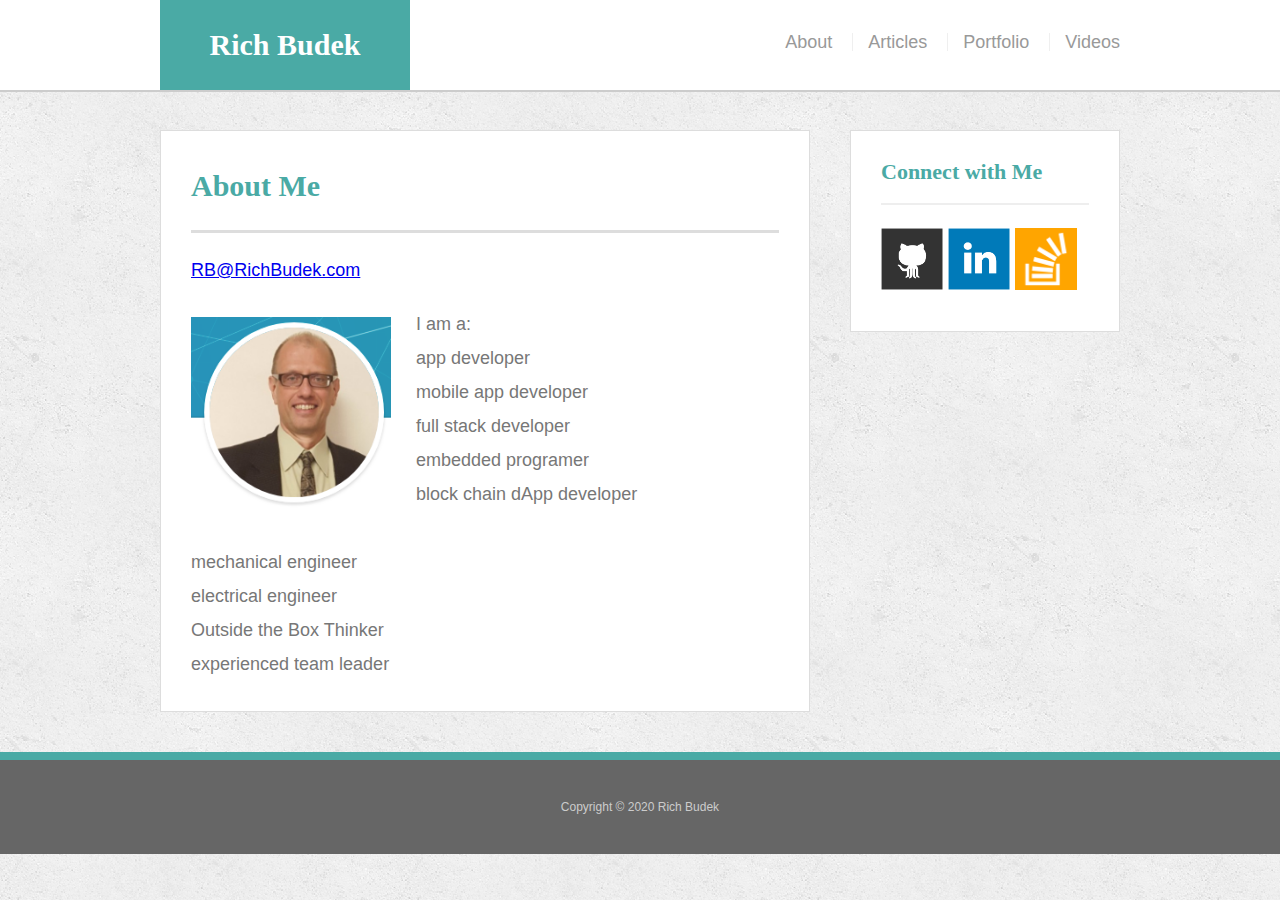
==== about.html @ 7eef4eb6 "Cleanup for Mobile" ====
<!doctype html>
<html lang="en-us">

<head>
    <meta charset="UTF-8">
    <meta name="viewport" content="width=device-width, initial-scale=1">
    <title>About | Rich Budek</title>
    <link rel="stylesheet" type="text/css" href="assets/css/reset.css">
    <link rel="stylesheet" type="text/css" href="assets/css/style.css">
</head>

<body>

    <header id="masthead">
        <div class="container">
            <a href="index.html" id="logo">Rich Budek</a>
            <nav>
                <a href="about.html">About</a>
                <a href="articles.html">Articles</a>
                <a href="index.html">Portfolio</a>
                <a href="videos.html">Videos</a>
                <!-- <a href="contact.html">Contact</a> -->
            </nav>
        </div>
    </header>

    <div id="main-container" class="container">
        <section class="main-section">
            <h1>About Me</h1>

            <p><a href="RB@RichBudek.com">RB@RichBudek.com</a></p>
            <img src="assets/images/Pic_RichBudek.png" class="auth-image" alt="Rich Budek">

            <p>I am a:
                <br>app developer <br>mobile app developer <br>full stack developer <br>embedded programer<br> block chain dApp developer <br>
                <br>mechanical engineer <br>electrical engineer <br>Outside the Box Thinker <br>experienced team leader <br>
            </p>

        </section>

        <section class="sidebar">
            <div id="connect">
                <h2>Connect with Me</h2>
                <a href="https://github.com/RichBu"><img src="assets/images/github-128.png" class="social" alt="GitHub" /></a>
                <a href="https://www.linkedin.com/in/rich-budek-72832410"><img src="assets/images/linkedin-128.png" class="social" alt="LinkedIn" /></a>
                <a href="#"><img src="assets/images/stackoverflow-128.png" class="social" alt="Stack Overflow" /></a>
            </div>
        </section>
    </div>

    <footer>
        <div class="container">
            Copyright &copy; 2020 Rich Budek
        </div>
    </footer>
</body>

</html>
---- assets/css/style.css ----
/* body */
        
        body {
            font-family: Arial, "Helvetica Neue", Helvetica, sans-serif;
            font-size: 18px;
            line-height: 34px;
            color: #777;
            background: url("../images/concrete_seamless.png");
        }
        
        * {
            box-sizing: border-box;
        }
        /* general */
        
        .container {
            width: 100%;
            max-width: 960px;
            margin: 0 auto;
            clear: both;
        }
        
        h1,
        h2,
        h3,
        p {
            margin-bottom: 20px;
        }
        
        p:last-child {
            margin-bottom: 0;
        }
        
        h1,
        h2,
        h3 {
            font-family: Georgia, Times, "Times New Roman", serif;
            font-weight: 700;
            color: #4aaaa5;
        }
        
        h1 {
            padding-bottom: 20px;
            font-size: 30px;
            line-height: 49px;
            border-bottom: 3px solid #ddd;
        }
        
        h2,
        h3 {
            font-size: 22px;
        }
        
        h5 {
            font-family: Georgia, Times, "Times New Roman", serif;
            font-weight: 700;
            font-size: 12px;
            color: #4aaaa5;
            text-align: left;
            padding: 0px;
            line-height: 14px;
        }
        /* header */
        
        #masthead {
            position: fixed;
            z-index: 99;
            width: 100%;
            margin: 0 0 30px;
            overflow: auto;
            color: #fff;
            background: #fff;
            border-bottom: 2px solid #ccc;
        }
        
        #logo {
            float: left;
            width: 250px;
            height: 90px;
            font-family: Georgia, Times, "Times New Roman", serif;
            font-size: 30px;
            font-weight: 700;
            line-height: 90px;
            color: #fff;
            text-align: center;
            text-decoration: none;
            background: #4aaaa5;
        }
        
        .bttn_click {
            float: left;
            width: 250px;
            height: 120px;
            font-family: Georgia, Times, "Times New Roman", serif;
            font-size: 20px;
            font-weight: 700;
            line-height: 30px;
            color: #fff;
            text-align: center;
            text-decoration: none;
            background: #4aaaa5;
            margin: 5px;
        }
        
        nav {
            float: right;
            margin-top: 25px;
        }
        
        nav a {
            display: inline-block;
            padding-left: 15px;
            margin-left: 15px;
            line-height: 18px;
            color: #999;
            text-decoration: none;
            border-left: 1px solid #efefef;
        }
        
        nav a:first-child {
            border-left: 0 none;
        }
        /* footer */
        
        footer {
            padding: 30px 0;
            clear: both;
            font-size: 12px;
            color: #fff;
            color: #ccc;
            text-align: center;
            background: #666;
            border-top: 8px solid #4aaaa5;
        }
        /* sidebar */
        
        .sidebar {
            float: right;
            width: 100%;
            max-width: 270px;
            padding: 30px;
            margin-bottom: 20px;
            background: #fff;
            border: 1px solid #ddd;
        }
        
        h3,
        .sidebar h2 {
            padding-bottom: 20px;
            margin-bottom: 15px;
            line-height: 22px;
            border-bottom: 2px solid #eee;
        }
        
        .social {
            width: 62px;
            height: 62px;
            margin-top: 8px;
            margin-right: 5px;
        }
        
        .social:last-child {
            margin-right: 0;
        }
        /* main */
        
        #main-container {
            padding-top: 130px;
        }
        
        .main-section {
            float: left;
            width: 100%;
            max-width: 650px;
            padding: 30px;
            margin: 0 0 40px;
            background: #fff;
            border: 1px solid #ddd;
        }
        /* portfolio page */
        
        .work {
            position: relative;
            float: left;
            /* width was 274px */
            width: 100%;
            margin: 20px 0 25px;
            overflow: auto;
        }
        
        .work:nth-child(even) {
            margin-right: 40px;
        }
        
        .work img {
            width: 100%;
            border: 0 none;
            opacity: 0.8;
        }
        
        .work h3 {
            position: absolute;
            bottom: 20px;
            width: 100%;
            padding: 15px;
            margin-bottom: 0;
            font-weight: 300;
            line-height: 30px;
            color: #fff;
            text-align: center;
            background: #4aaaa5;
            border-bottom: 0;
        }
        
        .auth-image {
            float: left;
            width: 200px;
            height: auto;
            margin-top: 10px;
            margin-right: 25px;
        }
        /* contact page */
        
        #contact-form ul {
            margin-bottom: 20px;
        }
        
        #contact-form li {
            margin-bottom: 10px;
        }
        
        label,
        input[type=text],
        input[type=email],
        textarea {
            display: block;
            width: 100%;
        }
        
        input[type=text],
        input[type=email],
        textarea {
            height: 35px;
            padding: 0 10px;
            font-size: 14px;
            border: 1px solid #ddd;
        }
        
        textarea {
            height: 200px;
        }
        
        input[type=submit] {
            padding: 10px 30px;
            font-size: 18px;
            color: #fff;
            cursor: pointer;
            background: #4aaaa5;
            border: 0 none;
        }
        /* media queries to add responsiveness without using Bootstrap  */
        
        @media screen and (max-width:968px) {
            .container {
                max-width: 960px
            }
            .main-section {
                max-width: 650px;
            }
            .body {
                /* no changes for now */
            }
        }
        
        @media screen and (max-width:768px) {
            .container {
                max-width: 760px
            }
            .main-section {
                max-width: 650px;
            }
            .body {
                /* no changes */
            }
        }
        
        @media screen and (max-width:640px) {
            .container {
                max-width: 640px
            }
            .main-section {
                max-width: 400px;
            }
            .body {
                /* no change but leave here just "in case" 
  }
}
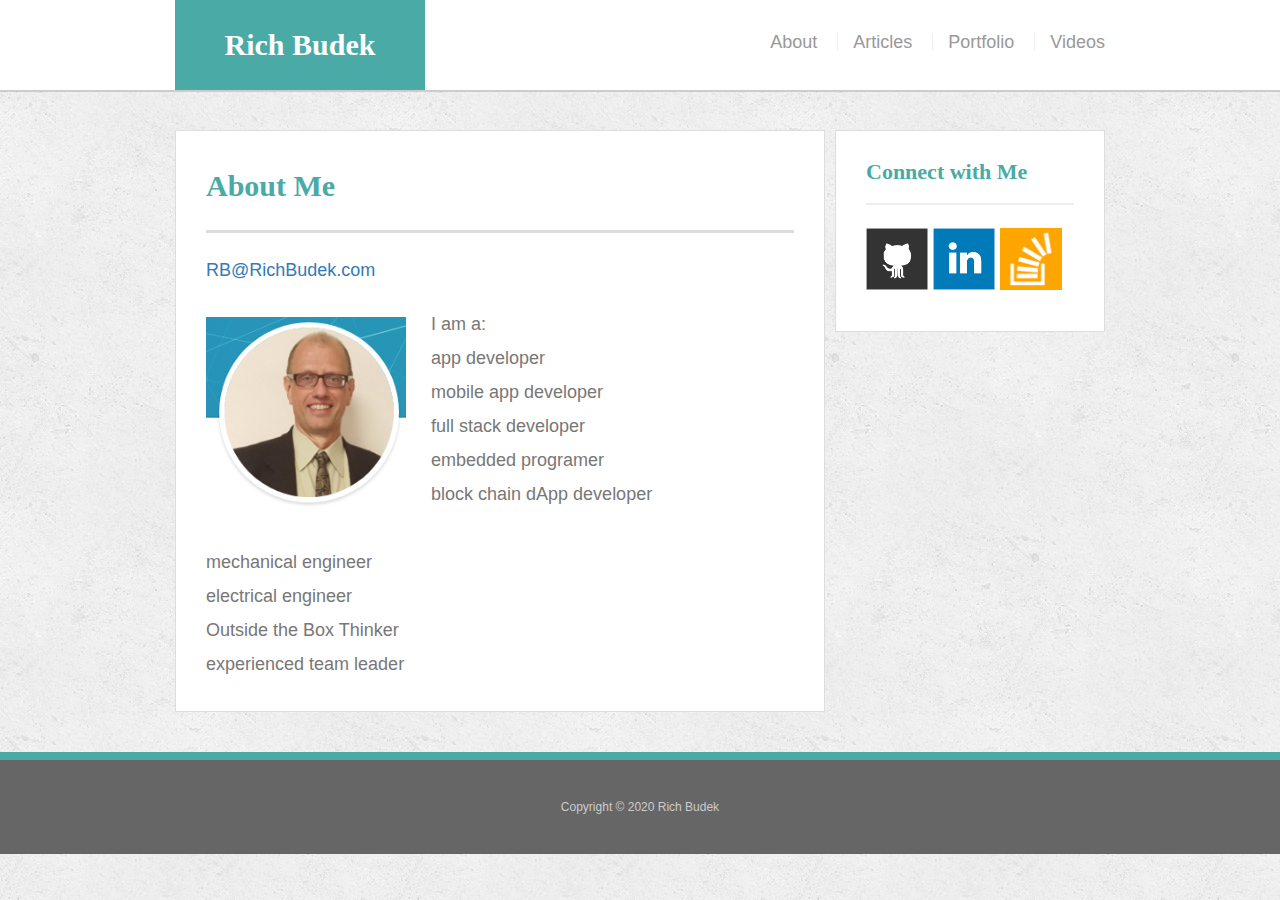
==== commit 19424521: "More changes" ====
--- a/about.html
+++ b/about.html
@@ -5,6 +5,23 @@
     <meta charset="UTF-8">
     <meta name="viewport" content="width=device-width, initial-scale=1">
     <title>About | Rich Budek</title>
+    <link rel="stylesheet" href="https://maxcdn.bootstrapcdn.com/bootstrap/3.4.1/css/bootstrap.min.css">
+    <script src="https://ajax.googleapis.com/ajax/libs/jquery/3.5.1/jquery.min.js"></script>
+    <script src="https://maxcdn.bootstrapcdn.com/bootstrap/3.4.1/js/bootstrap.min.js"></script>
+    <style>
+        /* Remove the navbar's default margin-bottom and rounded borders */
+        
+        .navbar {
+            margin-bottom: 0;
+            border-radius: 0;
+        }
+        /* Add a gray background color and some padding to the footer */
+        
+        footer {
+            background-color: #f2f2f2;
+            padding: 25px;
+        }
+    </style>
     <link rel="stylesheet" type="text/css" href="assets/css/reset.css">
     <link rel="stylesheet" type="text/css" href="assets/css/style.css">
 </head>
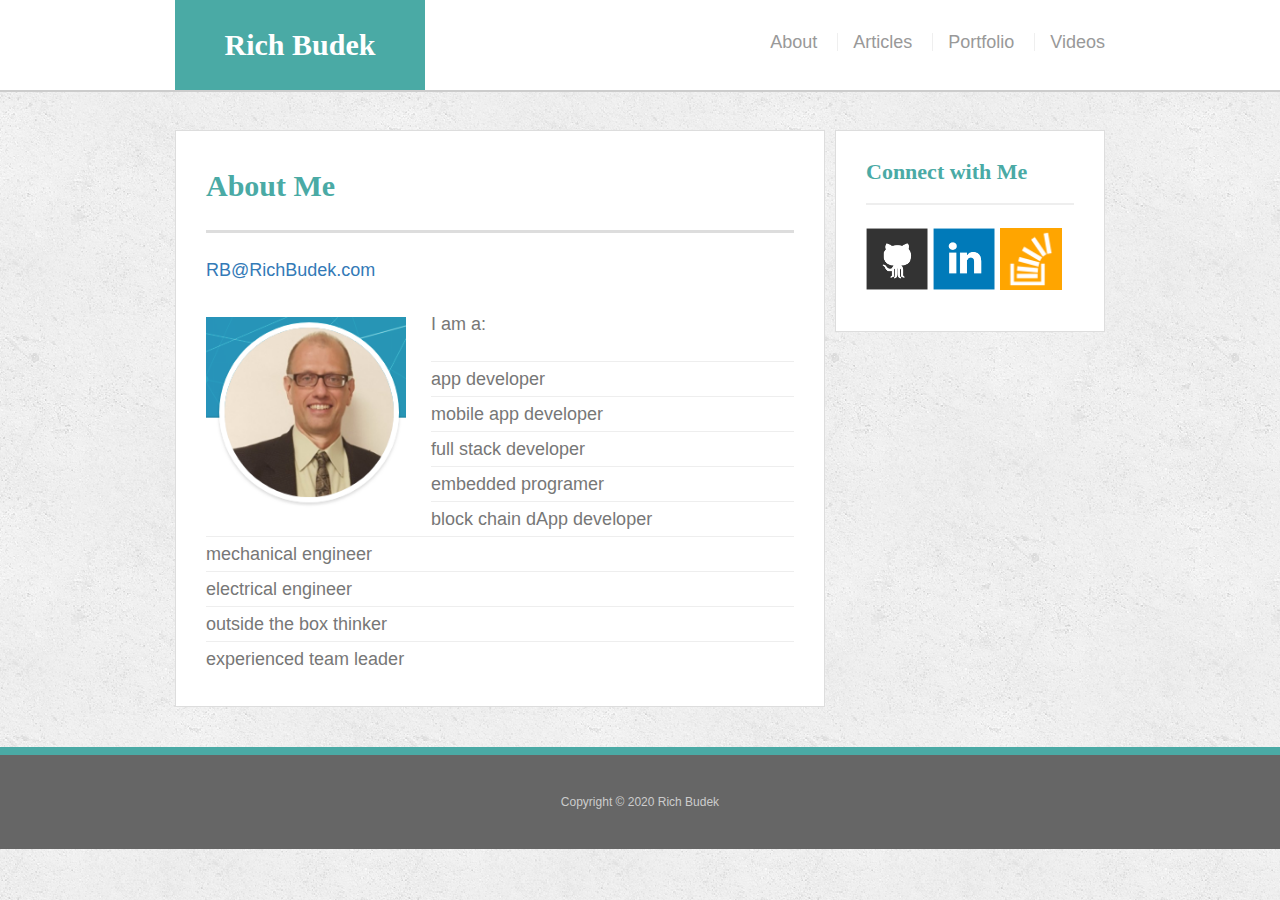
==== commit 8d6e68f3: "Change styling for mobile" ====
--- a/about.html
+++ b/about.html
@@ -49,8 +49,16 @@
             <img src="assets/images/Pic_RichBudek.png" class="auth-image" alt="Rich Budek">
 
             <p>I am a:
-                <br>app developer <br>mobile app developer <br>full stack developer <br>embedded programer<br> block chain dApp developer <br>
-                <br>mechanical engineer <br>electrical engineer <br>Outside the Box Thinker <br>experienced team leader <br>
+                <br>
+                <hr style="margin: 0px; padding: 0px;">app developer
+                <hr style="margin: 0px; padding: 0px;">mobile app developer
+                <hr style="margin: 0px; padding: 0px;">full stack developer
+                <hr style="margin: 0px; padding: 0px;">embedded programer
+                <hr style="margin: 0px; padding: 0px;">block chain dApp developer
+                <hr style="margin: 0px; padding: 0px;">mechanical engineer
+                <hr style="margin: 0px; padding: 0px;">electrical engineer
+                <hr style="margin: 0px; padding: 0px;">outside the box thinker
+                <hr style="margin: 0px; padding: 0px;">experienced team leader <br>
             </p>
 
         </section>
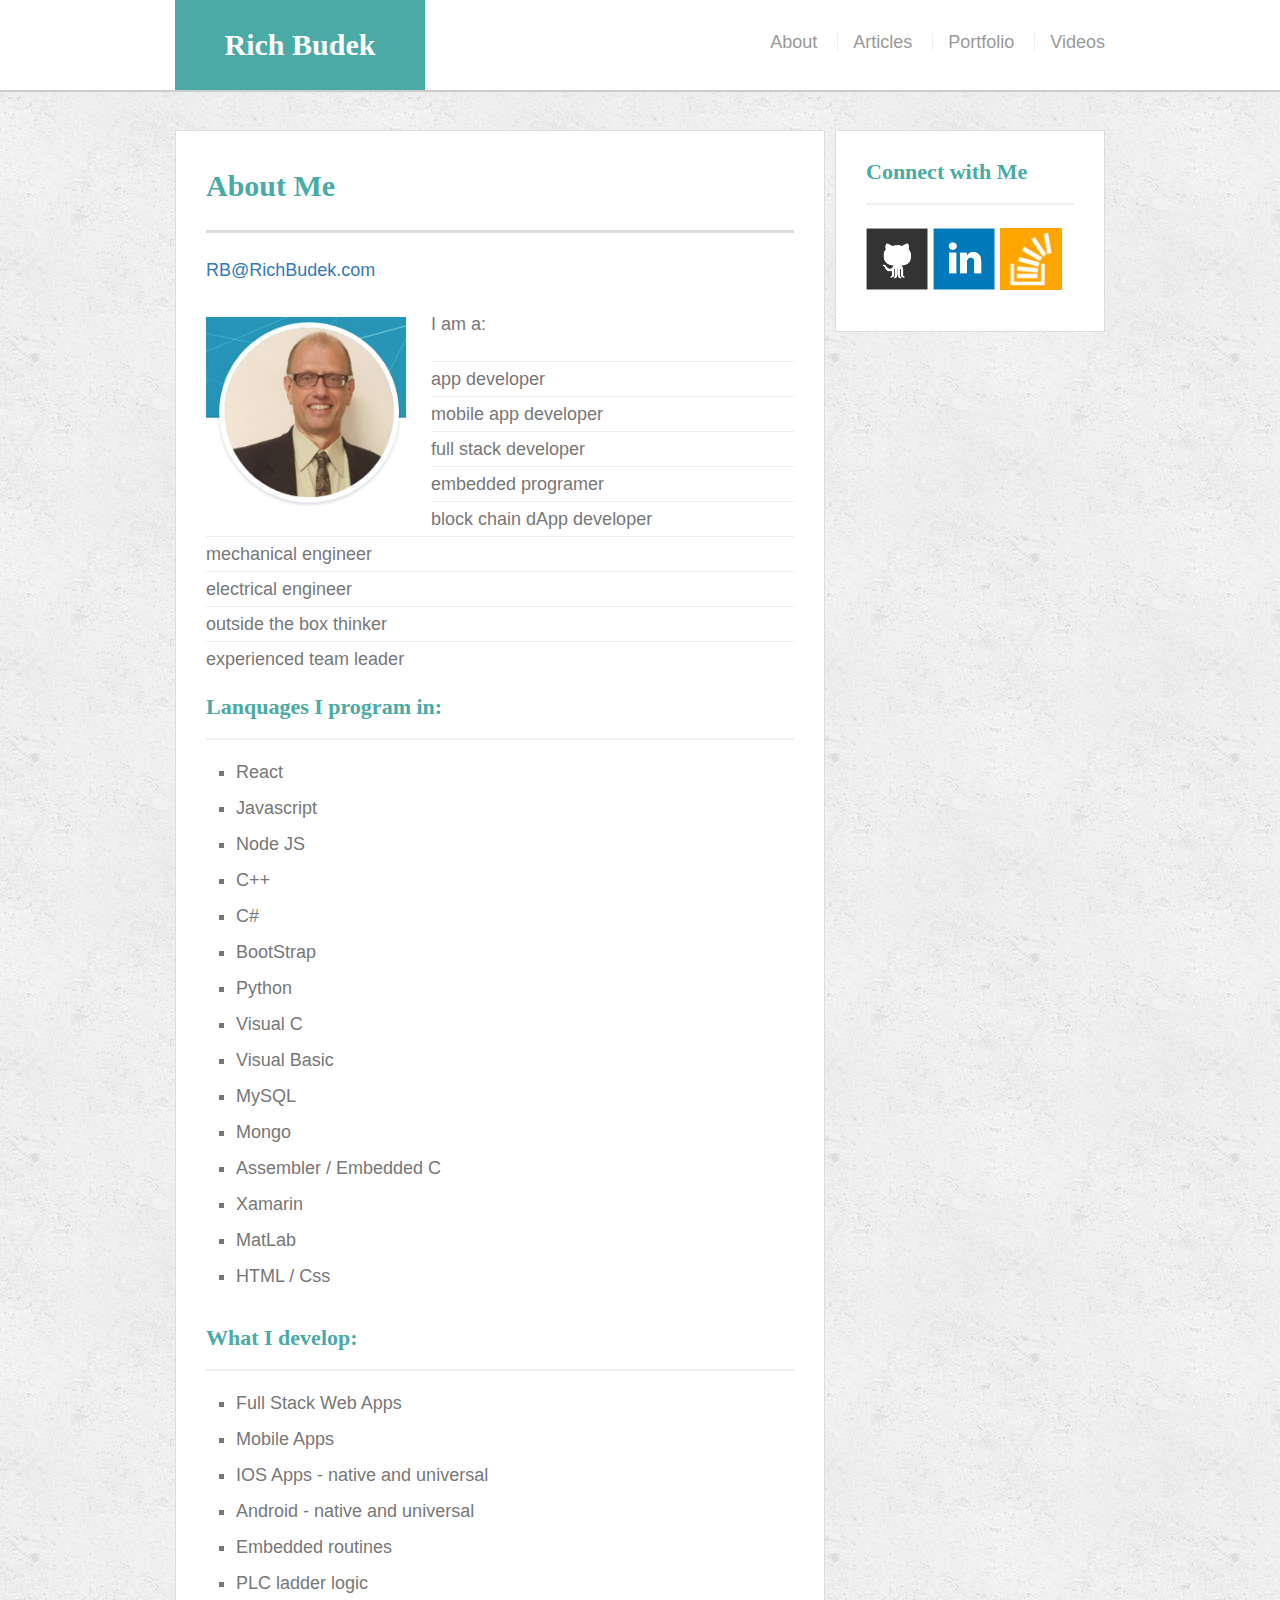
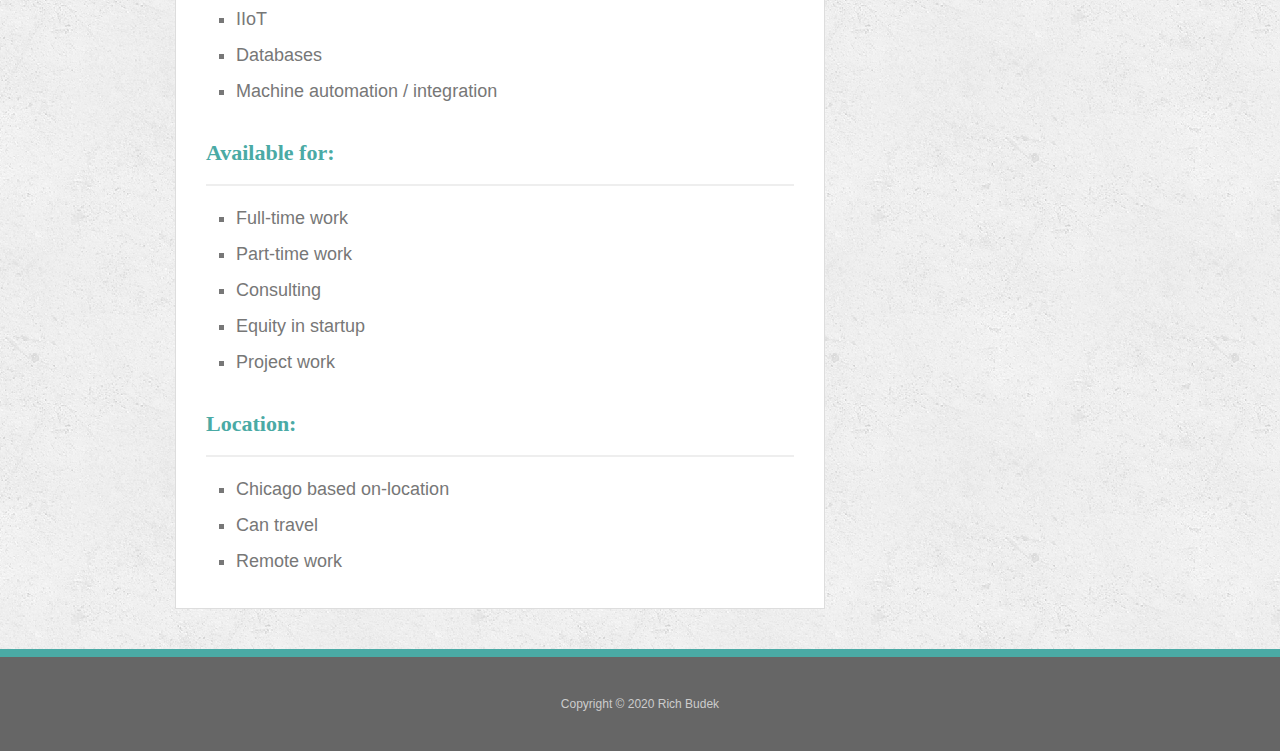
==== commit 44e523c3: "Update about.html" ====
--- a/about.html
+++ b/about.html
@@ -60,6 +60,69 @@
                 <hr style="margin: 0px; padding: 0px;">outside the box thinker
                 <hr style="margin: 0px; padding: 0px;">experienced team leader <br>
             </p>
+            <h3>
+                Lanquages I program in:
+            </h3>
+            <h4>
+                <ul style="margin: 2px 0px 0px 30px;">
+                    <li style="margin-top: 2px;" type="square">React</li>
+                    <li style="margin-top: 2px;" type="square">Javascript</li>
+                    <li style="margin-top: 2px;" type="square">Node JS</li>
+                    <li style="margin-top: 2px;" type="square">C++</li>
+                    <li style="margin-top: 2px;" type="square">C#</li>
+                    <li style="margin-top: 2px;" type="square">BootStrap</li>
+                    <li style="margin-top: 2px;" type="square">Python</li>
+                    <li style="margin-top: 2px;" type="square">Visual C</li>
+                    <li style="margin-top: 2px;" type="square">Visual Basic</li>
+                    <li style="margin-top: 2px;" type="square">MySQL</li>
+                    <li style="margin-top: 2px;" type="square">Mongo</li>
+                    <li style="margin-top: 2px;" type="square">Assembler / Embedded C</li>
+                    <li style="margin-top: 2px;" type="square">Xamarin</li>
+                    <li style="margin-top: 2px;" type="square">MatLab</li>
+                    <li style="margin-top: 2px;" type="square">HTML / Css</li>
+                </ul>
+            </h4>
+            <br/>
+            <h3>
+                What I develop:
+            </h3>
+            <h4>
+                <ul style="margin: 2px 0px 0px 30px;">
+                    <li style="margin-top: 2px;" type="square">Full Stack Web Apps</li>
+                    <li style="margin-top: 2px;" type="square">Mobile Apps</li>
+                    <li style="margin-top: 2px;" type="square">IOS Apps - native and universal</li>
+                    <li style="margin-top: 2px;" type="square">Android - native and universal</li>
+                    <li style="margin-top: 2px;" type="square">Embedded routines</li>
+                    <li style="margin-top: 2px;" type="square">PLC ladder logic</li>
+                    <li style="margin-top: 2px;" type="square">IIoT</li>
+                    <li style="margin-top: 2px;" type="square">Databases</li>
+                    <li style="margin-top: 2px;" type="square">Machine automation / integration</li>
+                </ul>
+            </h4>
+            <br/>
+            <h3>
+                Available for:
+            </h3>
+            <h4>
+                <ul style="margin: 2px 0px 0px 30px;">
+                    <li style="margin-top: 2px;" type="square">Full-time work</li>
+                    <li style="margin-top: 2px;" type="square">Part-time work</li>
+                    <li style="margin-top: 2px;" type="square">Consulting</li>
+                    <li style="margin-top: 2px;" type="square">Equity in startup</li>
+                    <li style="margin-top: 2px;" type="square">Project work</li>
+                </ul>
+            </h4>
+            <br/>
+            <h3>
+                Location:
+            </h3>
+            <h4>
+                <ul style="margin: 2px 0px 0px 30px;">
+                    <li style="margin-top: 2px;" type="square">Chicago based on-location</li>
+                    <li style="margin-top: 2px;" type="square">Can travel</li>
+                    <li style="margin-top: 2px;" type="square">Remote work</li>
+                </ul>
+            </h4>
 
         </section>
 
--- a/assets/css/style.css
+++ b/assets/css/style.css
@@ -1,297 +1,312 @@
-                /* body */
-        
-        body {
-            font-family: Arial, "Helvetica Neue", Helvetica, sans-serif;
-            font-size: 18px;
-            line-height: 34px;
-            color: #777;
-            background: url("../images/concrete_seamless.png");
-        }
-        
-        * {
-            box-sizing: border-box;
-        }
-        /* general */
-        
-        .container {
-            width: 100%;
-            max-width: 960px;
-            margin: 0 auto;
-            clear: both;
-        }
-        
-        h1,
-        h2,
-        h3,
-        p {
-            margin-bottom: 20px;
-        }
-        
-        p:last-child {
-            margin-bottom: 0;
-        }
-        
-        h1,
-        h2,
-        h3 {
-            font-family: Georgia, Times, "Times New Roman", serif;
-            font-weight: 700;
-            color: #4aaaa5;
-        }
-        
-        h1 {
-            padding-bottom: 20px;
-            font-size: 30px;
-            line-height: 49px;
-            border-bottom: 3px solid #ddd;
-        }
-        
-        h2,
-        h3 {
-            font-size: 22px;
-        }
-        
-        h5 {
-            font-family: Georgia, Times, "Times New Roman", serif;
-            font-weight: 700;
-            font-size: 12px;
-            color: #4aaaa5;
-            text-align: left;
-            padding: 0px;
-            line-height: 14px;
-        }
-        /* header */
-        
-        #masthead {
-            position: fixed;
-            z-index: 99;
-            width: 100%;
-            margin: 0 0 30px;
-            overflow: auto;
-            color: #fff;
-            background: #fff;
-            border-bottom: 2px solid #ccc;
-        }
-        
-        #logo {
-            float: left;
-            width: 250px;
-            height: 90px;
-            font-family: Georgia, Times, "Times New Roman", serif;
-            font-size: 30px;
-            font-weight: 700;
-            line-height: 90px;
-            color: #fff;
-            text-align: center;
-            text-decoration: none;
-            background: #4aaaa5;
-        }
-        
-        .bttn_click {
-            float: left;
-            width: 250px;
-            height: 120px;
-            font-family: Georgia, Times, "Times New Roman", serif;
-            font-size: 20px;
-            font-weight: 700;
-            line-height: 30px;
-            color: #fff;
-            text-align: center;
-            text-decoration: none;
-            background: #4aaaa5;
-            margin: 5px;
-        }
-        
-        nav {
-            float: right;
-            margin-top: 25px;
-        }
-        
-        nav a {
-            display: inline-block;
-            padding-left: 15px;
-            margin-left: 15px;
-            line-height: 18px;
-            color: #999;
-            text-decoration: none;
-            border-left: 1px solid #efefef;
-        }
-        
-        nav a:first-child {
-            border-left: 0 none;
-        }
-        /* footer */
-        
-        footer {
-            padding: 30px 0;
-            clear: both;
-            font-size: 12px;
-            color: #fff;
-            color: #ccc;
-            text-align: center;
-            background: #666;
-            border-top: 8px solid #4aaaa5;
-        }
-        /* sidebar */
-        
-        .sidebar {
-            float: right;
-            width: 100%;
-            max-width: 270px;
-            padding: 30px;
-            margin-bottom: 20px;
-            background: #fff;
-            border: 1px solid #ddd;
-        }
-        
-        h3,
-        .sidebar h2 {
-            padding-bottom: 20px;
-            margin-bottom: 15px;
-            line-height: 22px;
-            border-bottom: 2px solid #eee;
-        }
-        
-        .social {
-            width: 62px;
-            height: 62px;
-            margin-top: 8px;
-            margin-right: 5px;
-        }
-        
-        .social:last-child {
-            margin-right: 0;
-        }
-        /* main */
-        
-        #main-container {
-            padding-top: 130px;
-        }
-        
-        .main-section {
-            float: left;
-            width: 100%;
-            max-width: 650px;
-            padding: 30px;
-            margin: 0 0 40px;
-            background: #fff;
-            border: 1px solid #ddd;
-        }
-        /* portfolio page */
-        
-        .work {
-            position: relative;
-            float: left;
-            /* width was 274px */
-            width: 100%;
-            margin: 20px 0 25px;
-            overflow: auto;
-        }
-        
-        .work:nth-child(even) {
-            margin-right: 40px;
-        }
-        
-        .work img {
-            width: 100%;
-            border: 0 none;
-            opacity: 0.8;
-        }
-        
-        .work h3 {
-            position: absolute;
-            bottom: 20px;
-            width: 100%;
-            padding: 15px;
-            margin-bottom: 0;
-            font-weight: 300;
-            line-height: 30px;
-            color: #fff;
-            text-align: center;
-            background: #4aaaa5;
-            border-bottom: 0;
-        }
-        
-        .auth-image {
-            float: left;
-            width: 200px;
-            height: auto;
-            margin-top: 10px;
-            margin-right: 25px;
-        }
-        /* contact page */
-        
-        #contact-form ul {
-            margin-bottom: 20px;
-        }
-        
-        #contact-form li {
-            margin-bottom: 10px;
-        }
-        
-        label,
-        input[type=text],
-        input[type=email],
-        textarea {
-            display: block;
-            width: 100%;
-        }
-        
-        input[type=text],
-        input[type=email],
-        textarea {
-            height: 35px;
-            padding: 0 10px;
-            font-size: 14px;
-            border: 1px solid #ddd;
-        }
-        
-        textarea {
-            height: 200px;
-        }
-        
-        input[type=submit] {
-            padding: 10px 30px;
-            font-size: 18px;
-            color: #fff;
-            cursor: pointer;
-            background: #4aaaa5;
-            border: 0 none;
-        }
-        /* media queries to add responsiveness without using Bootstrap  */
-        
-        @media screen and (max-width:968px) {
-            .container {
-                max-width: 960px
-            }
-            .main-section {
-                max-width: 650px;
-            }
-            .body {
-                /* no changes for now */
-            }
-        }
-        
-        @media screen and (max-width:768px) {
-            .container {
-                max-width: 760px
-            }
-            .main-section {
-                max-width: 650px;
-            }
-            .body {
-                /* no changes */
-            }
-        }
-        
-        @media screen and (max-width:640px) {
-            .container {
-                max-width: 640px
-            }
-            .main-section {
-                max-width: 400px;
-            }
-            .body {
-                /* no change but leave here just "in case" 
+                                        /* body */
+                                
+                                body {
+                                    font-family: Arial, "Helvetica Neue", Helvetica, sans-serif;
+                                    font-size: 18px;
+                                    line-height: 34px;
+                                    color: #777;
+                                    background: url("../images/concrete_seamless.png");
+                                }
+                                
+                                * {
+                                    box-sizing: border-box;
+                                }
+                                /* general */
+                                
+                                .container {
+                                    width: 100%;
+                                    max-width: 960px;
+                                    margin: 0 auto;
+                                    clear: both;
+                                }
+                                
+                                h1,
+                                h2,
+                                h3,
+                                p {
+                                    margin-bottom: 20px;
+                                }
+                                
+                                p:last-child {
+                                    margin-bottom: 0;
+                                }
+                                
+                                h1,
+                                h2,
+                                h3 {
+                                    font-family: Georgia, Times, "Times New Roman", serif;
+                                    font-weight: 700;
+                                    color: #4aaaa5;
+                                }
+                                
+                                h1 {
+                                    padding-bottom: 20px;
+                                    font-size: 30px;
+                                    line-height: 49px;
+                                    border-bottom: 3px solid #ddd;
+                                }
+                                
+                                h2,
+                                h3 {
+                                    font-size: 22px;
+                                }
+                                
+                                h5 {
+                                    font-family: Georgia, Times, "Times New Roman", serif;
+                                    font-weight: 700;
+                                    font-size: 12px;
+                                    color: #4aaaa5;
+                                    text-align: left;
+                                    padding: 0px;
+                                    line-height: 14px;
+                                }
+                                /* header */
+                                
+                                #masthead {
+                                    position: fixed;
+                                    z-index: 99;
+                                    width: 100%;
+                                    margin: 0 0 30px;
+                                    overflow: auto;
+                                    color: #fff;
+                                    background: #fff;
+                                    border-bottom: 2px solid #ccc;
+                                }
+                                
+                                #logo {
+                                    float: left;
+                                    width: 250px;
+                                    height: 90px;
+                                    font-family: Georgia, Times, "Times New Roman", serif;
+                                    font-size: 30px;
+                                    font-weight: 700;
+                                    line-height: 90px;
+                                    color: #fff;
+                                    text-align: center;
+                                    text-decoration: none;
+                                    background: #4aaaa5;
+                                }
+                                
+                                .bttn_click {
+                                    float: left;
+                                    width: 250px;
+                                    height: 120px;
+                                    font-family: Georgia, Times, "Times New Roman", serif;
+                                    font-size: 20px;
+                                    font-weight: 700;
+                                    line-height: 30px;
+                                    color: #fff;
+                                    text-align: center;
+                                    text-decoration: none;
+                                    background: #4aaaa5;
+                                    margin: 5px;
+                                }
+                                
+                                .bttn_click2 {
+                                    float: left;
+                                    width: 250px;
+                                    height: 60px;
+                                    font-family: Georgia, Times, "Times New Roman", serif;
+                                    font-size: 15px;
+                                    font-weight: 700;
+                                    line-height: 20px;
+                                    color: #fff;
+                                    text-align: center;
+                                    text-decoration: none;
+                                    background: #4aaaa5;
+                                    margin: 5px;
+                                }
+                                
+                                nav {
+                                    float: right;
+                                    margin-top: 25px;
+                                }
+                                
+                                nav a {
+                                    display: inline-block;
+                                    padding-left: 15px;
+                                    margin-left: 15px;
+                                    line-height: 18px;
+                                    color: #999;
+                                    text-decoration: none;
+                                    border-left: 1px solid #efefef;
+                                }
+                                
+                                nav a:first-child {
+                                    border-left: 0 none;
+                                }
+                                /* footer */
+                                
+                                footer {
+                                    padding: 30px 0;
+                                    clear: both;
+                                    font-size: 12px;
+                                    color: #fff;
+                                    color: #ccc;
+                                    text-align: center;
+                                    background: #666;
+                                    border-top: 8px solid #4aaaa5;
+                                }
+                                /* sidebar */
+                                
+                                .sidebar {
+                                    float: right;
+                                    width: 100%;
+                                    max-width: 270px;
+                                    padding: 30px;
+                                    margin-bottom: 20px;
+                                    background: #fff;
+                                    border: 1px solid #ddd;
+                                }
+                                
+                                h3,
+                                .sidebar h2 {
+                                    padding-bottom: 20px;
+                                    margin-bottom: 15px;
+                                    line-height: 22px;
+                                    border-bottom: 2px solid #eee;
+                                }
+                                
+                                .social {
+                                    width: 62px;
+                                    height: 62px;
+                                    margin-top: 8px;
+                                    margin-right: 5px;
+                                }
+                                
+                                .social:last-child {
+                                    margin-right: 0;
+                                }
+                                /* main */
+                                
+                                #main-container {
+                                    padding-top: 130px;
+                                }
+                                
+                                .main-section {
+                                    float: left;
+                                    width: 100%;
+                                    max-width: 650px;
+                                    padding: 30px;
+                                    margin: 0 0 40px;
+                                    background: #fff;
+                                    border: 1px solid #ddd;
+                                }
+                                /* portfolio page */
+                                
+                                .work {
+                                    position: relative;
+                                    float: left;
+                                    /* width was 274px */
+                                    width: 100%;
+                                    margin: 20px 0 25px;
+                                    overflow: auto;
+                                }
+                                
+                                .work:nth-child(even) {
+                                    margin-right: 40px;
+                                }
+                                
+                                .work img {
+                                    width: 100%;
+                                    border: 0 none;
+                                    opacity: 0.8;
+                                }
+                                
+                                .work h3 {
+                                    position: absolute;
+                                    bottom: 20px;
+                                    width: 100%;
+                                    padding: 15px;
+                                    margin-bottom: 0;
+                                    font-weight: 300;
+                                    line-height: 30px;
+                                    color: #fff;
+                                    text-align: center;
+                                    background: #4aaaa5;
+                                    border-bottom: 0;
+                                }
+                                
+                                .auth-image {
+                                    float: left;
+                                    width: 200px;
+                                    height: auto;
+                                    margin-top: 10px;
+                                    margin-right: 25px;
+                                }
+                                /* contact page */
+                                
+                                #contact-form ul {
+                                    margin-bottom: 20px;
+                                }
+                                
+                                #contact-form li {
+                                    margin-bottom: 10px;
+                                }
+                                
+                                label,
+                                input[type=text],
+                                input[type=email],
+                                textarea {
+                                    display: block;
+                                    width: 100%;
+                                }
+                                
+                                input[type=text],
+                                input[type=email],
+                                textarea {
+                                    height: 35px;
+                                    padding: 0 10px;
+                                    font-size: 14px;
+                                    border: 1px solid #ddd;
+                                }
+                                
+                                textarea {
+                                    height: 200px;
+                                }
+                                
+                                input[type=submit] {
+                                    padding: 10px 30px;
+                                    font-size: 18px;
+                                    color: #fff;
+                                    cursor: pointer;
+                                    background: #4aaaa5;
+                                    border: 0 none;
+                                }
+                                /* media queries to add responsiveness without using Bootstrap  */
+                                
+                                @media screen and (max-width:968px) {
+                                    .container {
+                                        max-width: 960px
+                                    }
+                                    .main-section {
+                                        max-width: 650px;
+                                    }
+                                    .body {
+                                        /* no changes for now */
+                                    }
+                                }
+                                
+                                @media screen and (max-width:768px) {
+                                    .container {
+                                        max-width: 760px
+                                    }
+                                    .main-section {
+                                        max-width: 650px;
+                                    }
+                                    .body {
+                                        /* no changes */
+                                    }
+                                }
+                                
+                                @media screen and (max-width:640px) {
+                                    .container {
+                                        max-width: 640px
+                                    }
+                                    .main-section {
+                                        max-width: 400px;
+                                    }
+                                    .body {
+                                        /* no change but leave here just "in case" 
   }
 }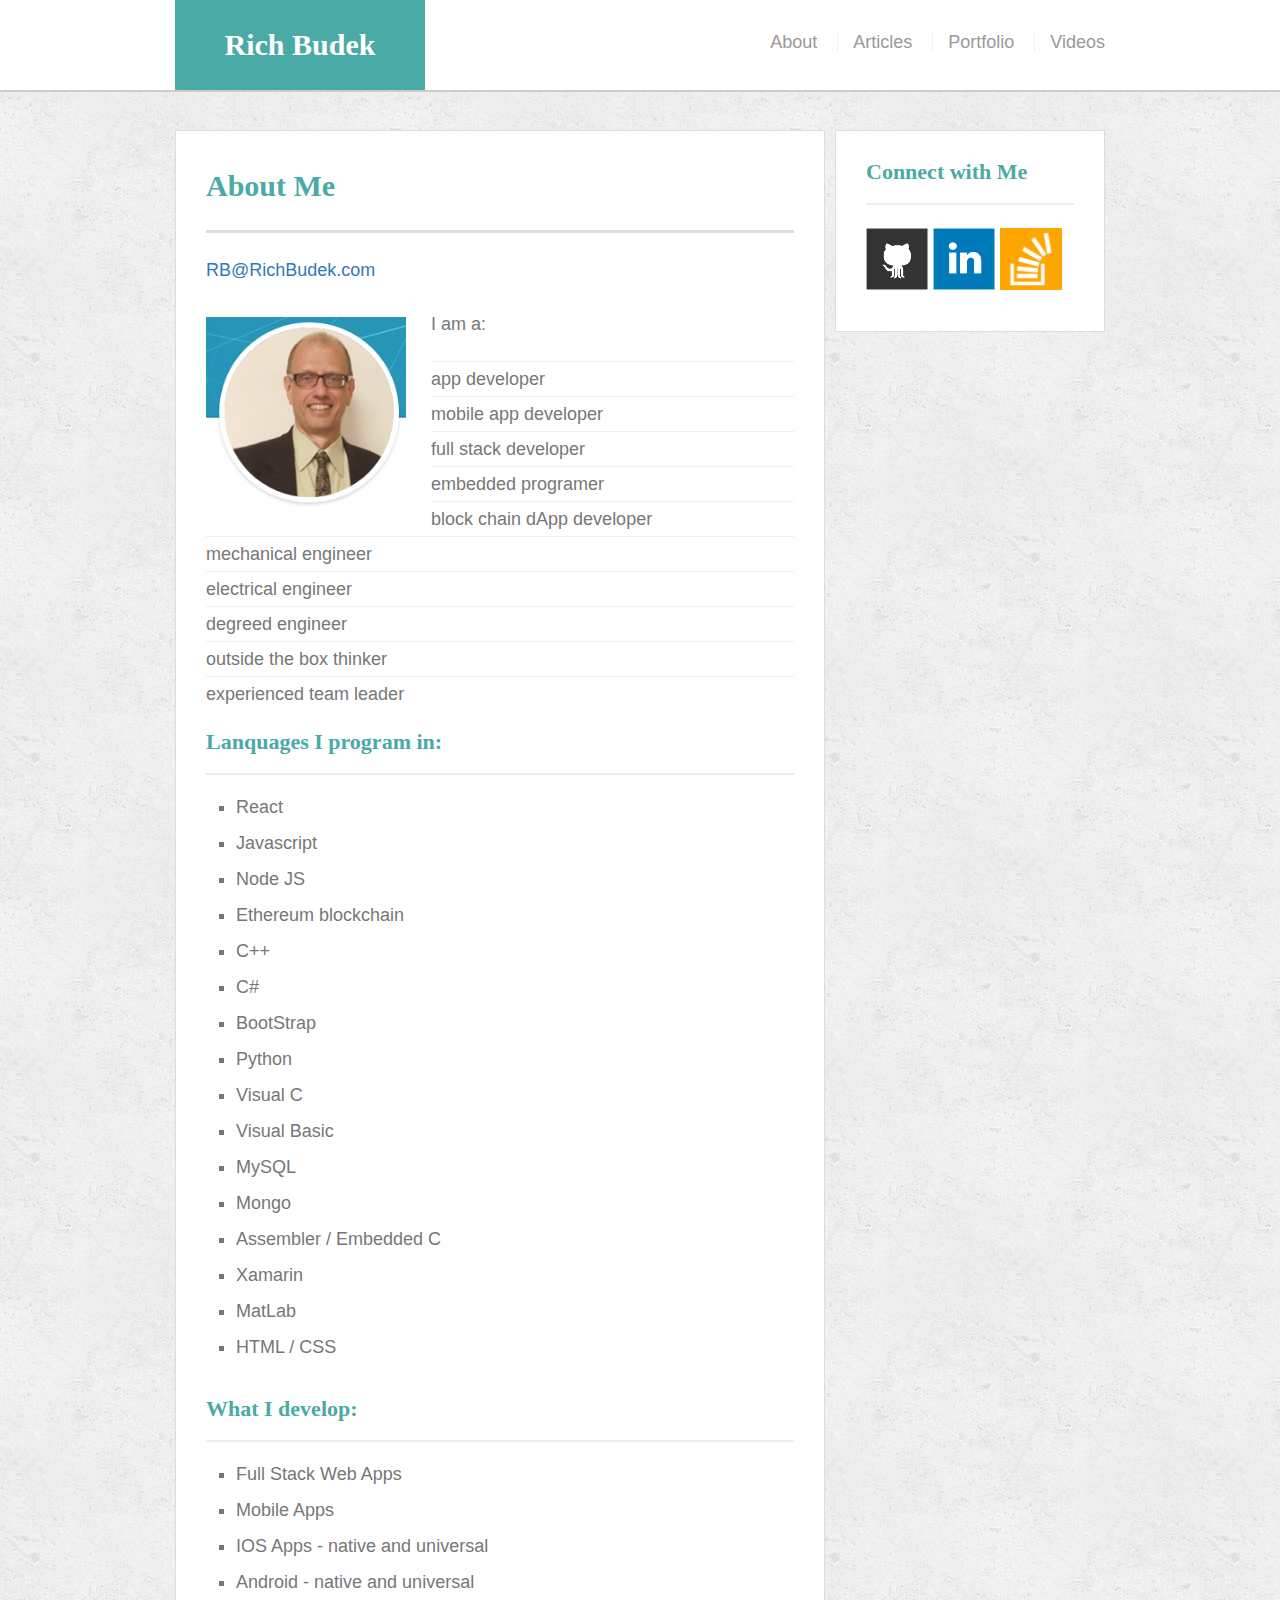
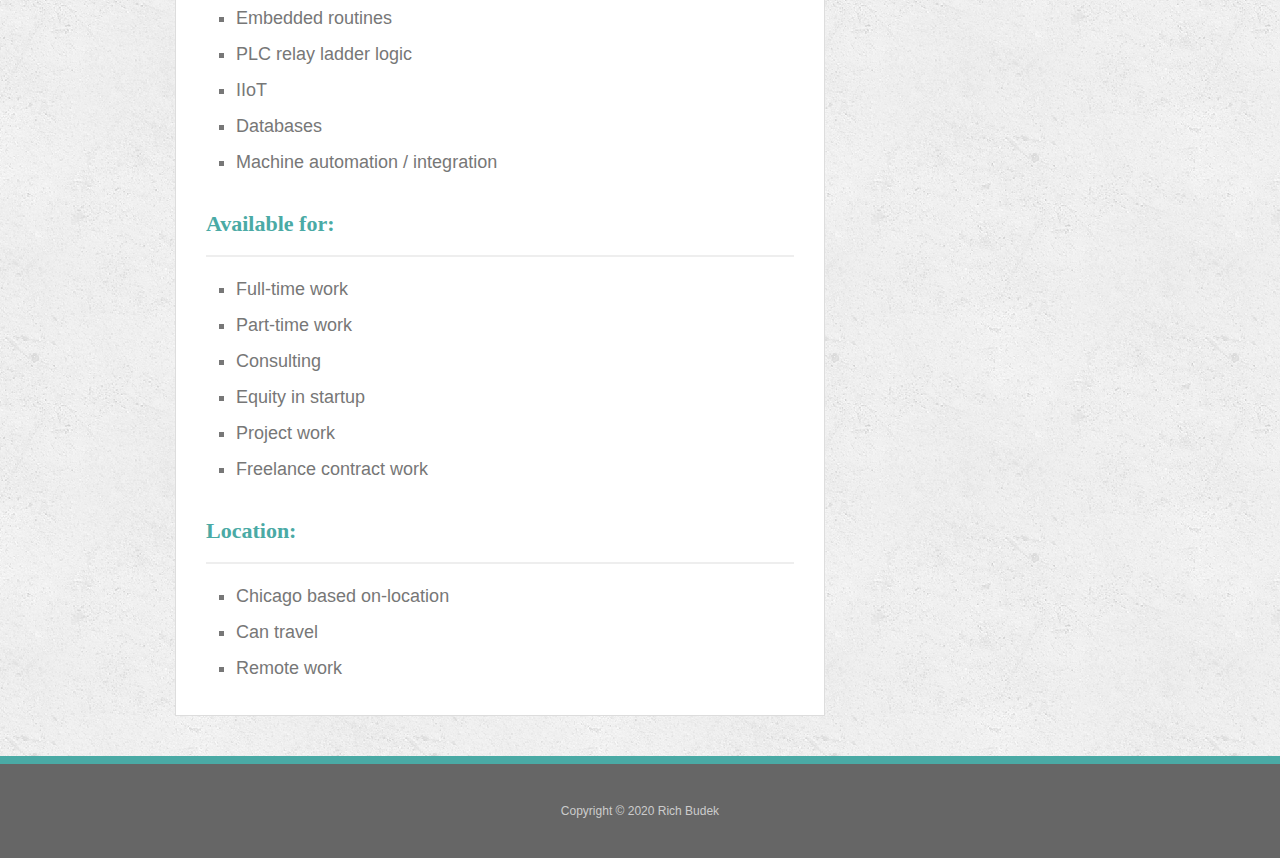
==== commit 5956e383: "Update about.html" ====
--- a/about.html
+++ b/about.html
@@ -57,6 +57,7 @@
                 <hr style="margin: 0px; padding: 0px;">block chain dApp developer
                 <hr style="margin: 0px; padding: 0px;">mechanical engineer
                 <hr style="margin: 0px; padding: 0px;">electrical engineer
+                <hr style="margin: 0px; padding: 0px;">degreed engineer
                 <hr style="margin: 0px; padding: 0px;">outside the box thinker
                 <hr style="margin: 0px; padding: 0px;">experienced team leader <br>
             </p>
@@ -68,6 +69,7 @@
                     <li style="margin-top: 2px;" type="square">React</li>
                     <li style="margin-top: 2px;" type="square">Javascript</li>
                     <li style="margin-top: 2px;" type="square">Node JS</li>
+                    <li style="margin-top: 2px;" type="square">Ethereum blockchain</li>
                     <li style="margin-top: 2px;" type="square">C++</li>
                     <li style="margin-top: 2px;" type="square">C#</li>
                     <li style="margin-top: 2px;" type="square">BootStrap</li>
@@ -79,7 +81,7 @@
                     <li style="margin-top: 2px;" type="square">Assembler / Embedded C</li>
                     <li style="margin-top: 2px;" type="square">Xamarin</li>
                     <li style="margin-top: 2px;" type="square">MatLab</li>
-                    <li style="margin-top: 2px;" type="square">HTML / Css</li>
+                    <li style="margin-top: 2px;" type="square">HTML / CSS</li>
                 </ul>
             </h4>
             <br/>
@@ -93,7 +95,7 @@
                     <li style="margin-top: 2px;" type="square">IOS Apps - native and universal</li>
                     <li style="margin-top: 2px;" type="square">Android - native and universal</li>
                     <li style="margin-top: 2px;" type="square">Embedded routines</li>
-                    <li style="margin-top: 2px;" type="square">PLC ladder logic</li>
+                    <li style="margin-top: 2px;" type="square">PLC relay ladder logic</li>
                     <li style="margin-top: 2px;" type="square">IIoT</li>
                     <li style="margin-top: 2px;" type="square">Databases</li>
                     <li style="margin-top: 2px;" type="square">Machine automation / integration</li>
@@ -110,6 +112,7 @@
                     <li style="margin-top: 2px;" type="square">Consulting</li>
                     <li style="margin-top: 2px;" type="square">Equity in startup</li>
                     <li style="margin-top: 2px;" type="square">Project work</li>
+                    <li style="margin-top: 2px;" type="square">Freelance contract work</li>
                 </ul>
             </h4>
             <br/>
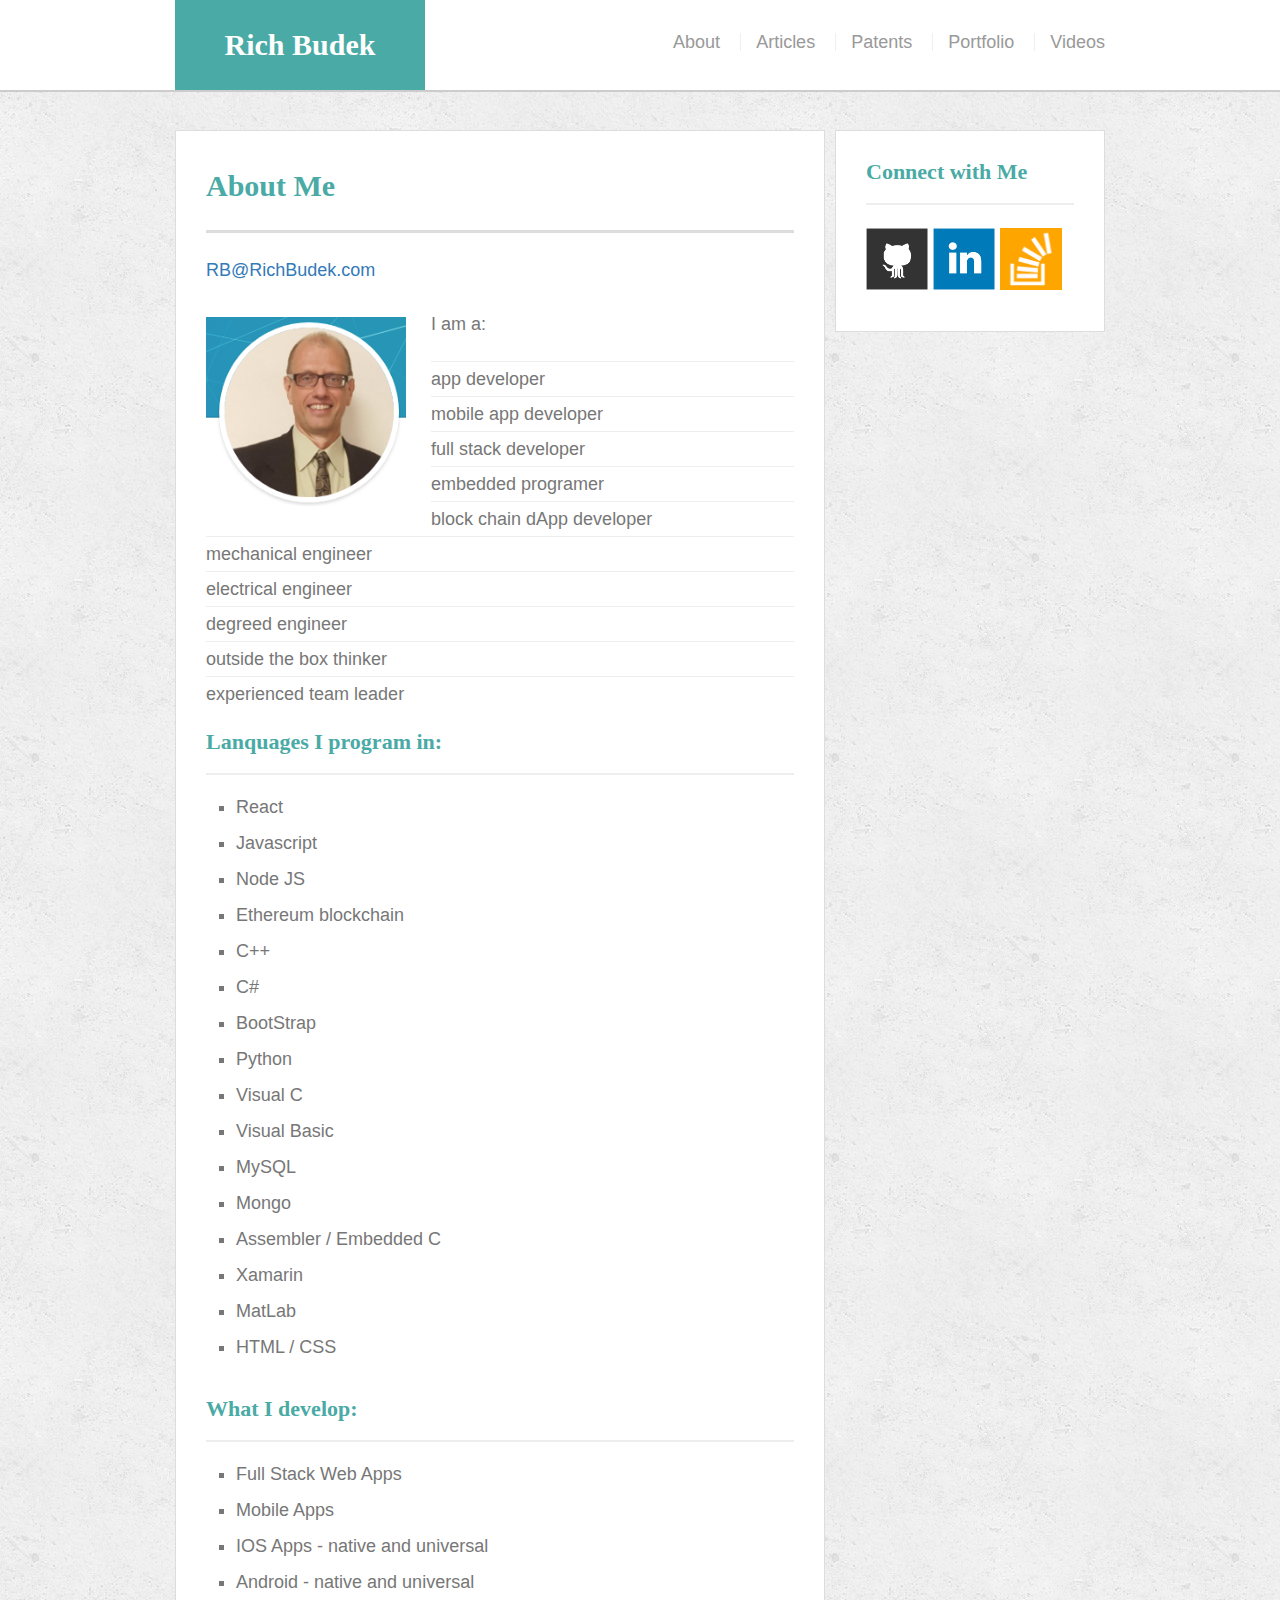
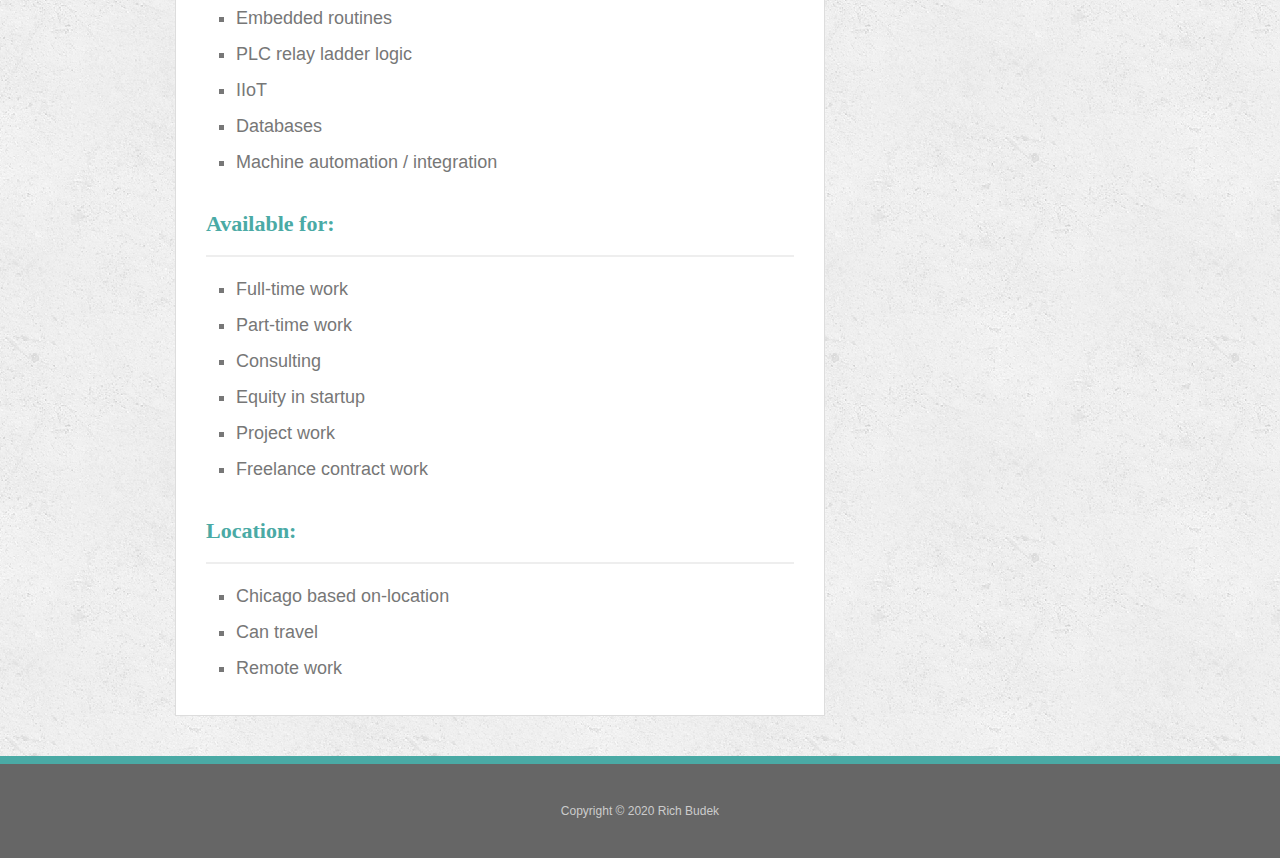
==== commit 9d246406: "add in patents page" ====
--- a/about.html
+++ b/about.html
@@ -34,6 +34,7 @@
             <nav>
                 <a href="about.html">About</a>
                 <a href="articles.html">Articles</a>
+                <a href="patents.html">Patents</a>
                 <a href="index.html">Portfolio</a>
                 <a href="videos.html">Videos</a>
                 <!-- <a href="contact.html">Contact</a> -->
@@ -133,7 +134,7 @@
             <div id="connect">
                 <h2>Connect with Me</h2>
                 <a href="https://github.com/RichBu"><img src="assets/images/github-128.png" class="social" alt="GitHub" /></a>
-                <a href="https://www.linkedin.com/in/rich-budek-72832410"><img src="assets/images/linkedin-128.png" class="social" alt="LinkedIn" /></a>
+                <a href="https://www.linkedin.com/in/rich-budek"><img src="assets/images/linkedin-128.png" class="social" alt="LinkedIn" /></a>
                 <a href="#"><img src="assets/images/stackoverflow-128.png" class="social" alt="Stack Overflow" /></a>
             </div>
         </section>
--- a/assets/css/style.css
+++ b/assets/css/style.css
@@ -235,6 +235,24 @@
                                     margin-right: 25px;
                                 }
                                 /* contact page */
+
+                                .banner-text {
+                                    font-size: 22px;
+                                    font-family: Georgia, Times, "Times New Roman", serif;
+                                    font-weight: 700;
+                                    padding-bottom: 17px;
+                                    position: absolute;
+                                    bottom: 20px;
+                                    width: 100%;
+                                    padding: 12px;
+                                    margin-bottom: 0;
+                                    font-weight: 300;
+                                    line-height: 24px;
+                                    color: #fff;
+                                    text-align: center;
+                                    background: #4aaaa5;
+                                    border-bottom: 0;
+                                }
                                 
                                 #contact-form ul {
                                     margin-bottom: 20px;
